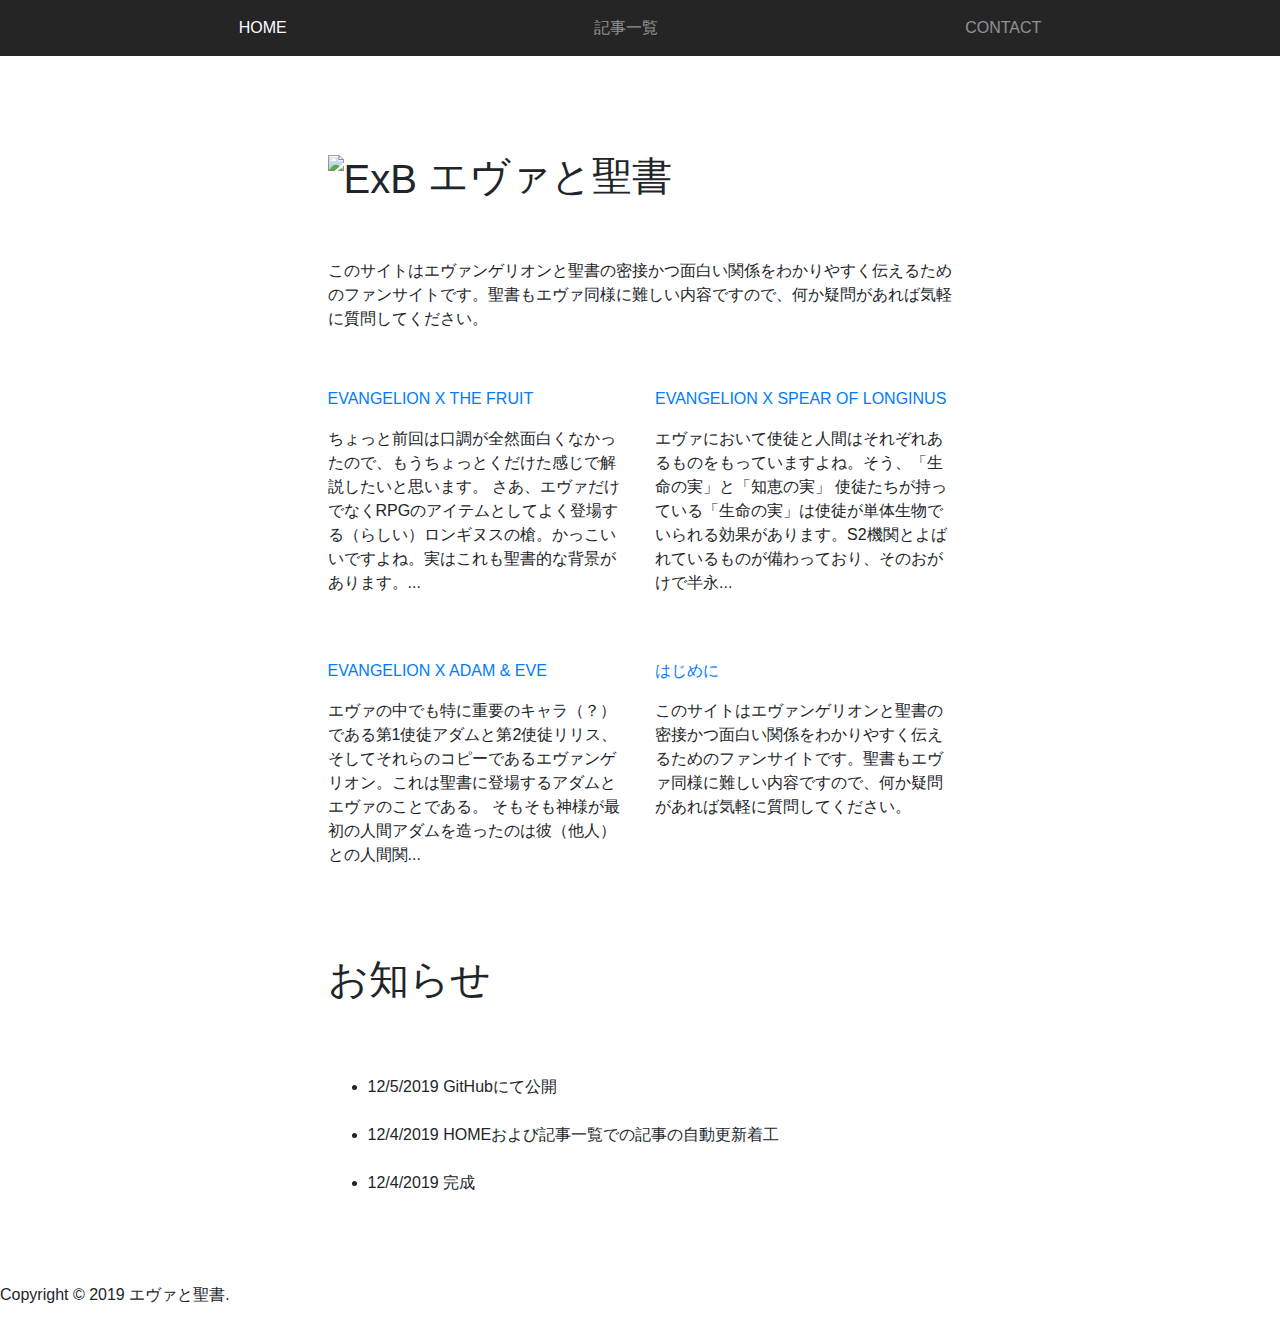
==== index.html @ da750d16 "Update index.html" ====
<!DOCTYPE html>
<html lang='ja'>

<head>

<!-- META TAGS -->
  <meta charset='utf-8'>

  <title>エヴァと聖書</title>

  <link rel="stylesheet" href="https://stackpath.bootstrapcdn.com/bootstrap/4.3.1/css/bootstrap.min.css" integrity="sha384-ggOyR0iXCbMQv3Xipma34MD+dH/1fQ784/j6cY/iJTQUOhcWr7x9JvoRxT2MZw1T" crossorigin="anonymous">
  <script src="https://code.jquery.com/jquery-3.3.1.slim.min.js" integrity="sha384-q8i/X+965DzO0rT7abK41JStQIAqVgRVzpbzo5smXKp4YfRvH+8abtTE1Pi6jizo" crossorigin="anonymous"></script>
  <script src="https://stackpath.bootstrapcdn.com/bootstrap/4.3.1/js/bootstrap.min.js" integrity="sha384-JjSmVgyd0p3pXB1rRibZUAYoIIy6OrQ6VrjIEaFf/nJGzIxFDsf4x0xIM+B07jRM" crossorigin="anonymous"></script>
  <script src="https://cdnjs.cloudflare.com/ajax/libs/popper.js/1.14.7/umd/popper.min.js" integrity="sha384-UO2eT0CpHqdSJQ6hJty5KVphtPhzWj9WO1clHTMGa3JDZwrnQq4sF86dIHNDz0W1" crossorigin="anonymous"></script>
  <link rel='stylesheet' type='text/css' href='normal.css'>

</head>

<body>

<!-- Navigation -->
  <nav class="navbar navbar-expand-lg navbar-dark" style='background-color: #252525;'>
    <div class="container">
        <button class="navbar-toggler" type="button" data-toggle="collapse" data-target="#navbar10">
            <span class="navbar-toggler-icon"></span>
        </button>
        <div class="navbar-collapse collapse" id="navbar10">
            <ul class="navbar-nav nav-fill w-100">
                <li class="nav-item active">
                    <a class="nav-link" href="index.html">HOME</a>
                </li>
                <li class="nav-item">
                    <a class="nav-link" href="archive.html">記事一覧</a>
                </li>
                <li class="nav-item">
                    <a class="nav-link" href="contact.html">CONTACT</a>
                </li>
            </ul>
        </div>
    </div>
  </nav>

<!-- Content -->
  <div class='row'>
    <div class='offset-lg-3 offset-md-3 offset-sm-2 col-lg-6 col-md-6 col-sm-8 mt-5 pt-5'>
      <h1 class='jf'><img draggable='false' ondragstart='return false;' src='img/logo.png' alt='ExB' width= '15%'>      エヴァと聖書</h1>
    </div>
  </div>

  <div class='row'>
    <div class='offset-lg-3 offset-md-3 offset-sm-2 col-lg-6 col-md-6 col-sm-8 mt-5 mb-3 rlineb'>
      <p class='jf'>このサイトはエヴァンゲリオンと聖書の密接かつ面白い関係をわかりやすく伝えるためのファンサイトです。聖書もエヴァ同様に難しい内容ですので、何か疑問があれば気軽に質問してください。</p>
    </div>
  </div>

<!-- Temporary navivation. Responsive 'Recent Posts' planned. -->
  <div class='row'>
    <div class='offset-lg-3 col-lg-3 pt-4'>
      <p class='headline'><a href='fruit.html'>EVANGELION X THE FRUIT</a></p>
      <p class='headcontent pb-4 rlineb'>
        ちょっと前回は口調が全然面白くなかったので、もうちょっとくだけた感じで解説したいと思います。
        さあ、エヴァだけでなくRPGのアイテムとしてよく登場する（らしい）ロンギヌスの槍。かっこいいですよね。実はこれも聖書的な背景があります。...
      </p>
    </div>

    <div class='col-lg-3 pt-4'>
      <p class='headline'><a href='spear.html'>EVANGELION X SPEAR OF LONGINUS</a></p>
      <p class='headcontent pb-4 rlineb'>
        エヴァにおいて使徒と人間はそれぞれあるものをもっていますよね。そう、「生命の実」と「知恵の実」
        使徒たちが持っている「生命の実」は使徒が単体生物でいられる効果があります。S2機関とよばれているものが備わっており、そのおがけで半永...
      </p>
    </div>
  </div>

  <div class='row'>
    <div class='offset-lg-3 col-lg-3 pt-4 rlineb'>
      <p class='headline'><a href='adam.html'>EVANGELION X ADAM & EVE</a></p>
      <p class='headcontent pb-4'>
        エヴァの中でも特に重要のキャラ（？）である第1使徒アダムと第2使徒リリス、そしてそれらのコピーであるエヴァンゲリオン。これは聖書に登場するアダムとエヴァのことである。
        そもそも神様が最初の人間アダムを造ったのは彼（他人）との人間関...
      </p>
    </div>

    <div class='col-lg-3 pt-4 rlineb'>
      <p class='headline'><a href='first.html'>はじめに</a></p>
      <p class='headcontent pb-4'>このサイトはエヴァンゲリオンと聖書の密接かつ面白い関係をわかりやすく伝えるためのファンサイトです。聖書もエヴァ同様に難しい内容ですので、何か疑問があれば気軽に質問してください。</p>
    </div>
  </div>

  <div class='row mt-5 mb-5'>
    <div class='offset-lg-3 col-lg-6'>
      <h1 class='jf mb-5'>お知らせ</h1>
        <ul class='jf rlinel'><br>
          <li>12/5/2019 GitHubにて公開</li><br>
          <li>12/4/2019 HOMEおよび記事一覧での記事の自動更新着工</li><br>
          <li>12/4/2019 完成</li><br>
        </ul>
    </div>
  </div>

<!-- Footer. Change year when applicable. -->
  <footer class='rlinet'>
      <p>Copyright © 2019 エヴァと聖書.</p>
  </footer>

</body>

</html>
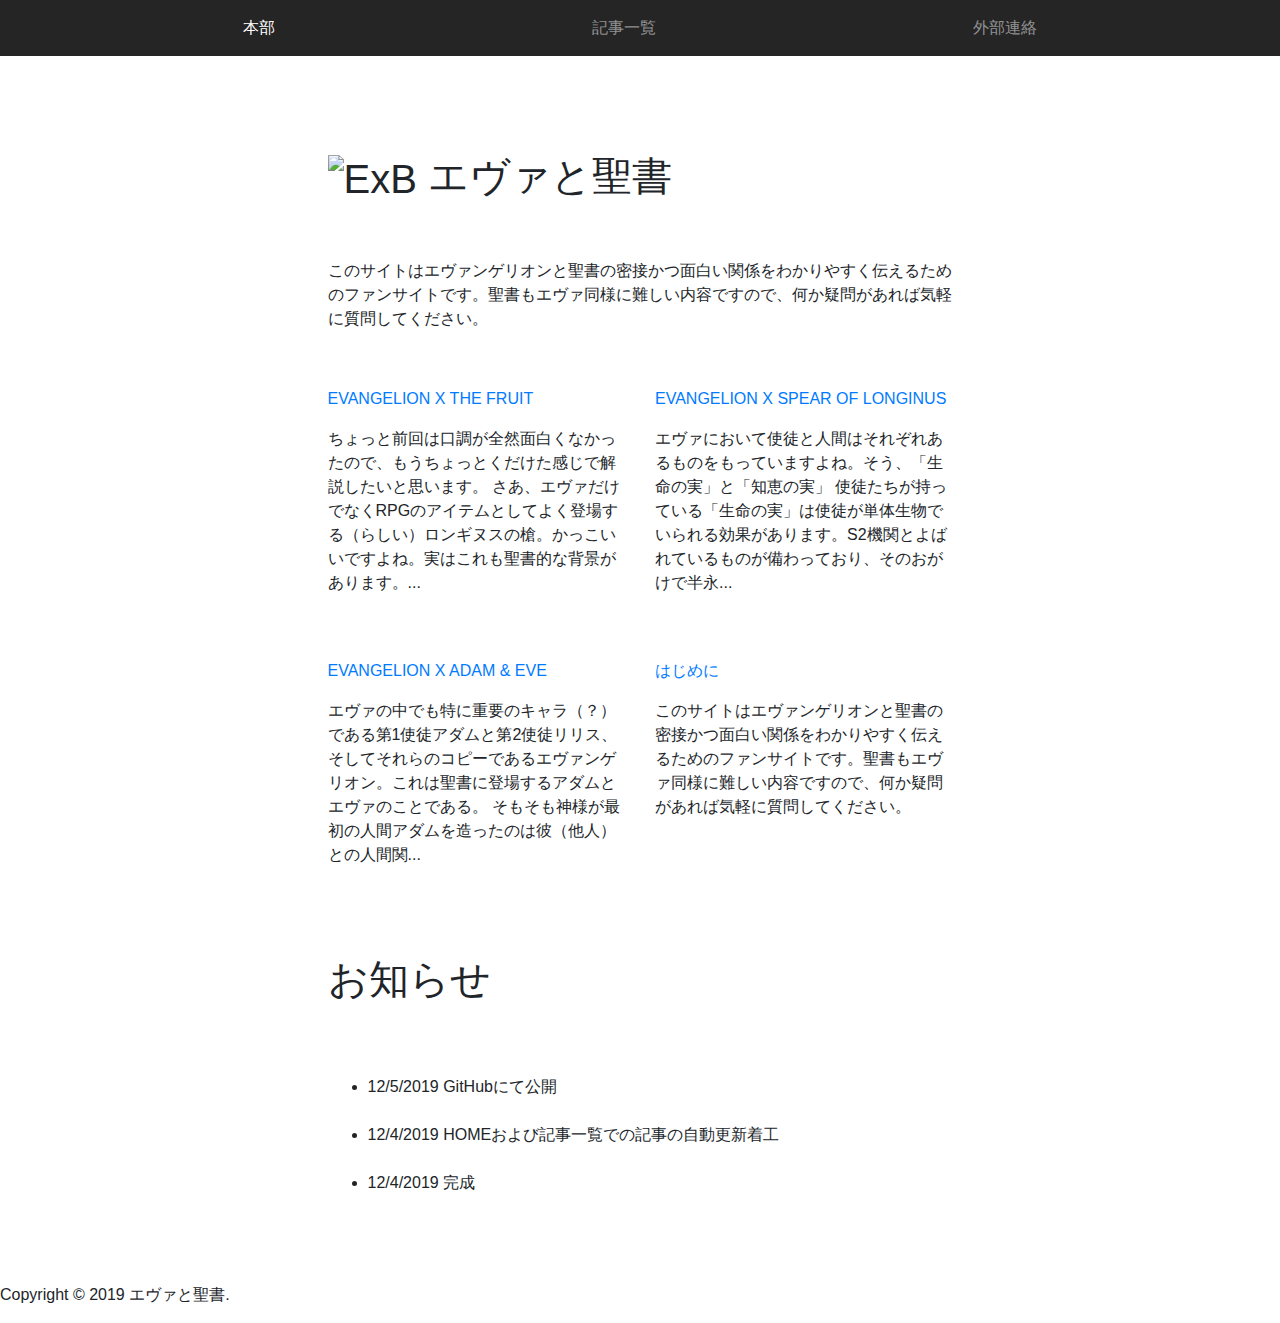
==== commit 67c92845: "Update index.html" ====
--- a/index.html
+++ b/index.html
@@ -27,13 +27,13 @@
         <div class="navbar-collapse collapse" id="navbar10">
             <ul class="navbar-nav nav-fill w-100">
                 <li class="nav-item active">
-                    <a class="nav-link" href="index.html">HOME</a>
+                    <a class="nav-link" href="index.html">本部</a>
                 </li>
                 <li class="nav-item">
                     <a class="nav-link" href="archive.html">記事一覧</a>
                 </li>
                 <li class="nav-item">
-                    <a class="nav-link" href="contact.html">CONTACT</a>
+                    <a class="nav-link" href="contact.html">外部連絡</a>
                 </li>
             </ul>
         </div>
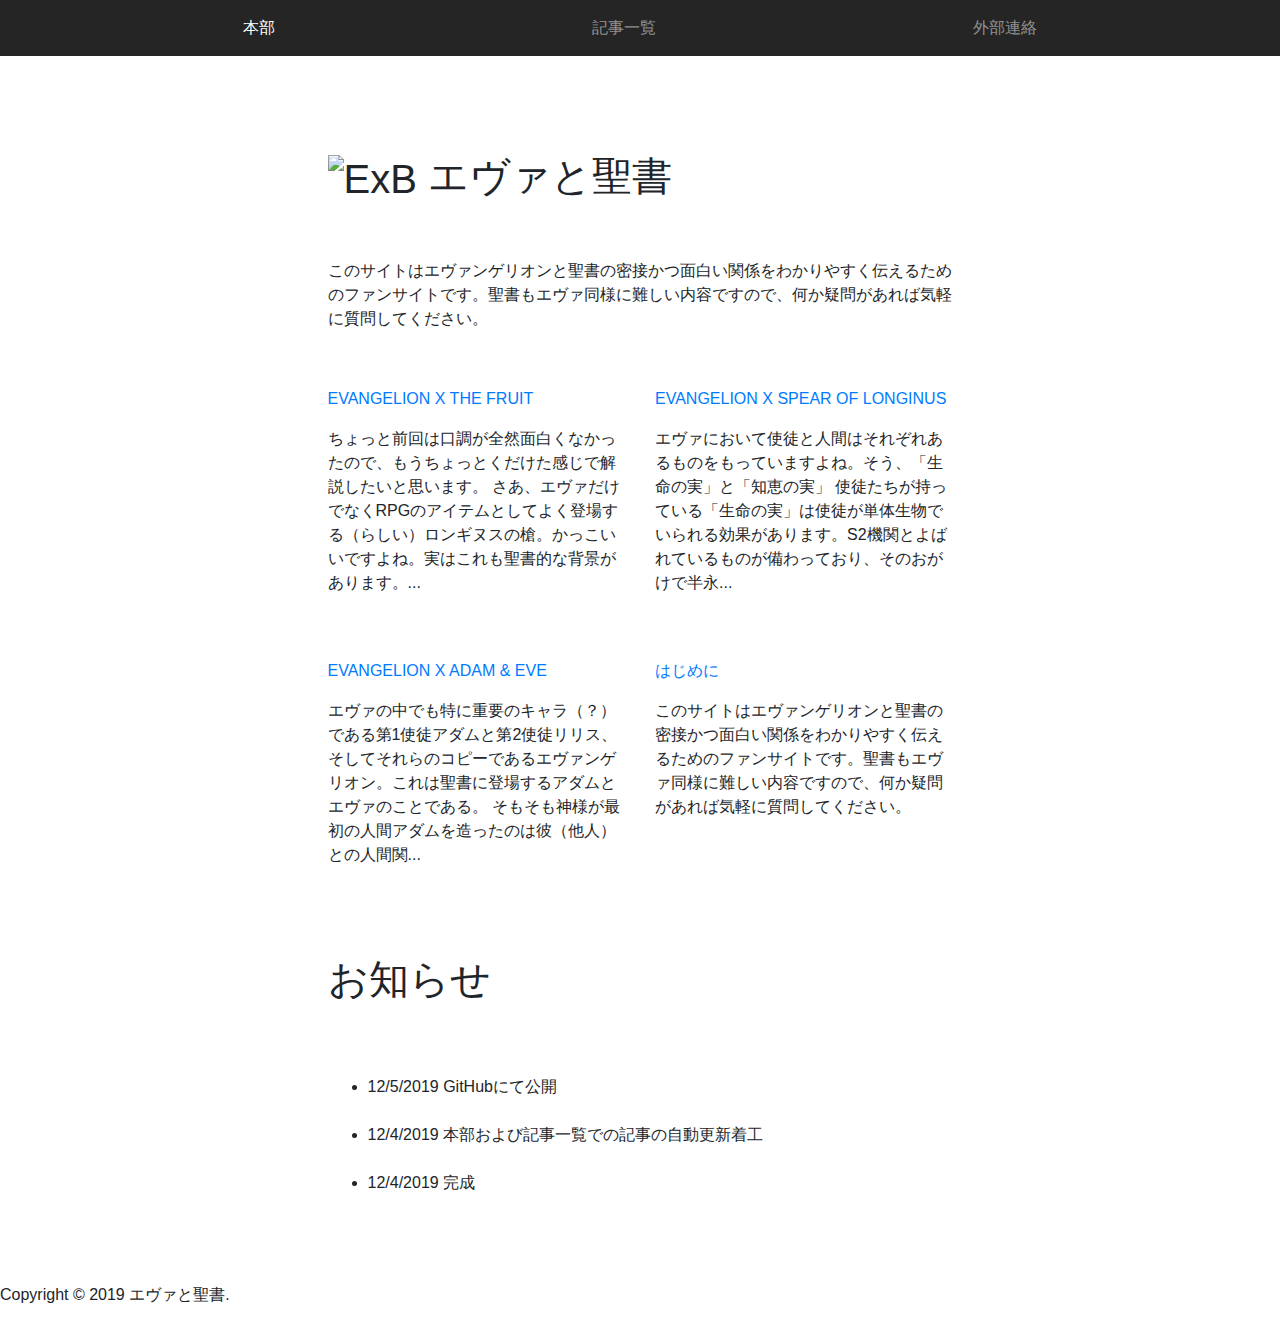
==== commit 97ac5db3: "Update index.html" ====
--- a/index.html
+++ b/index.html
@@ -92,7 +92,7 @@
       <h1 class='jf mb-5'>お知らせ</h1>
         <ul class='jf rlinel'><br>
           <li>12/5/2019 GitHubにて公開</li><br>
-          <li>12/4/2019 HOMEおよび記事一覧での記事の自動更新着工</li><br>
+          <li>12/4/2019 本部および記事一覧での記事の自動更新着工</li><br>
           <li>12/4/2019 完成</li><br>
         </ul>
     </div>
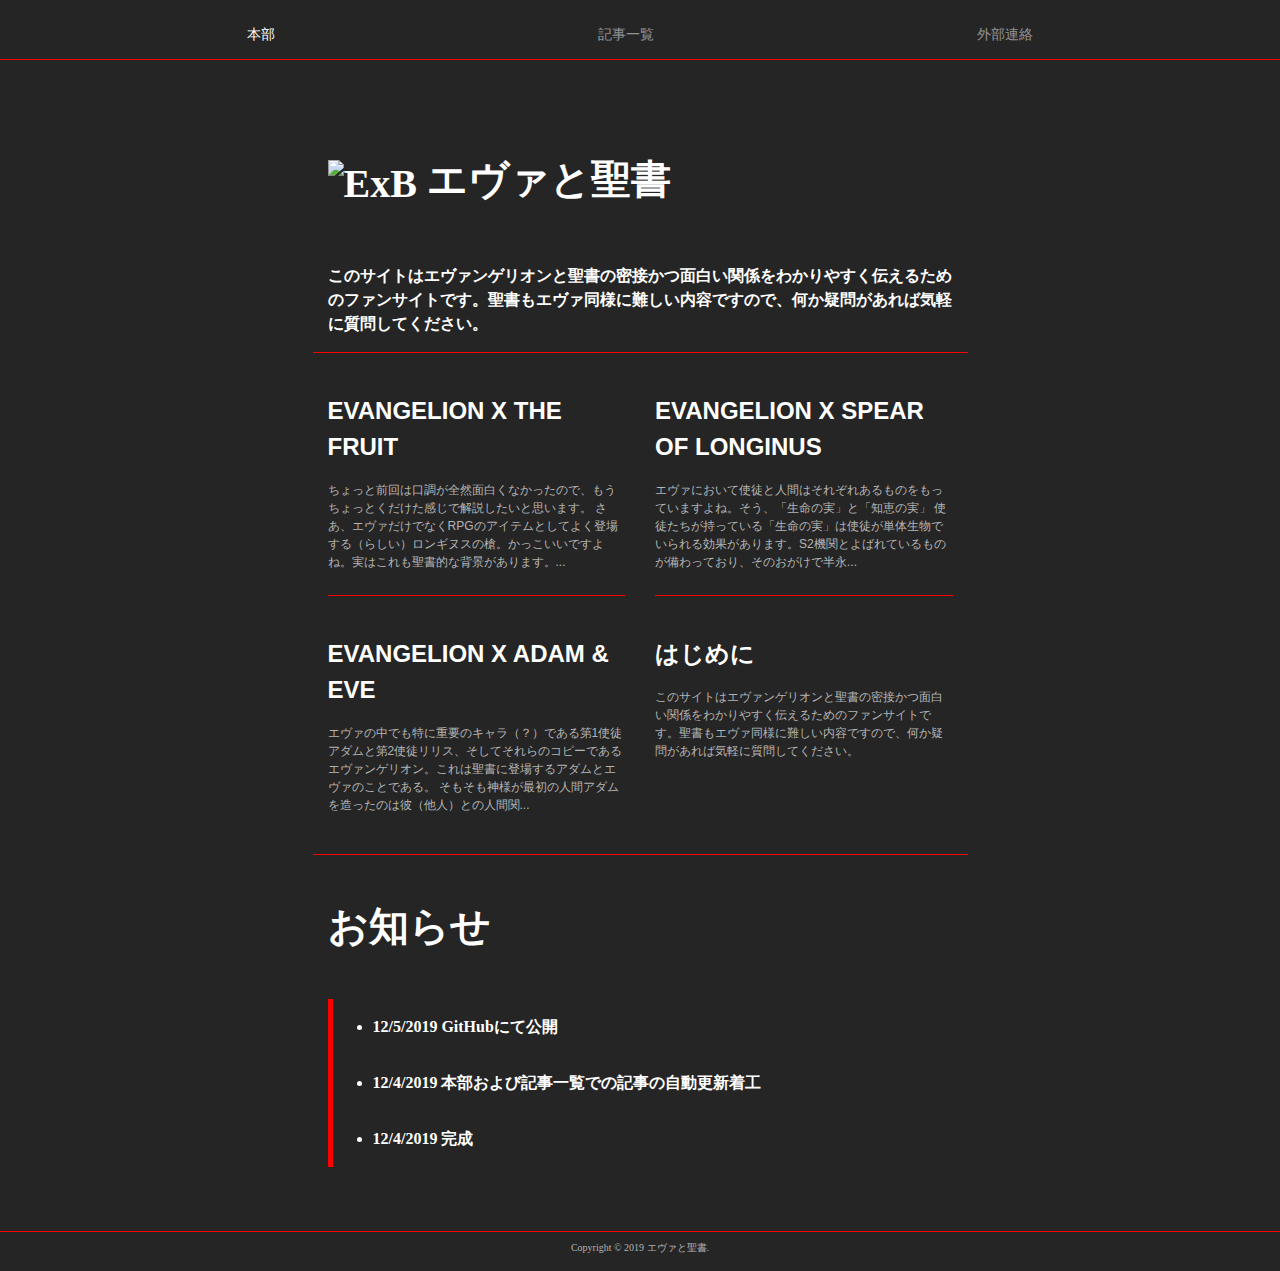
==== commit 1a08067d: "Add existing file" ====
--- a/index.html
+++ b/index.html
@@ -13,6 +13,7 @@
   <script src="https://stackpath.bootstrapcdn.com/bootstrap/4.3.1/js/bootstrap.min.js" integrity="sha384-JjSmVgyd0p3pXB1rRibZUAYoIIy6OrQ6VrjIEaFf/nJGzIxFDsf4x0xIM+B07jRM" crossorigin="anonymous"></script>
   <script src="https://cdnjs.cloudflare.com/ajax/libs/popper.js/1.14.7/umd/popper.min.js" integrity="sha384-UO2eT0CpHqdSJQ6hJty5KVphtPhzWj9WO1clHTMGa3JDZwrnQq4sF86dIHNDz0W1" crossorigin="anonymous"></script>
   <link rel='stylesheet' type='text/css' href='normal.css'>
+  <link rel="shortcut icon" href="favicon.ico" type="image/x-icon">
 
 </head>
 
@@ -43,7 +44,7 @@
 <!-- Content -->
   <div class='row'>
     <div class='offset-lg-3 offset-md-3 offset-sm-2 col-lg-6 col-md-6 col-sm-8 mt-5 pt-5'>
-      <h1 class='jf'><img draggable='false' ondragstart='return false;' src='img/logo.png' alt='ExB' width= '15%'>      エヴァと聖書</h1>
+      <h1 class='jf'><img draggable='false' ondragstart='return false;' src='img/logo.png' alt='ExB' width= '142'>      エヴァと聖書</h1>
     </div>
   </div>
 
@@ -90,10 +91,10 @@
   <div class='row mt-5 mb-5'>
     <div class='offset-lg-3 col-lg-6'>
       <h1 class='jf mb-5'>お知らせ</h1>
-        <ul class='jf rlinel'><br>
-          <li>12/5/2019 GitHubにて公開</li><br>
-          <li>12/4/2019 本部および記事一覧での記事の自動更新着工</li><br>
-          <li>12/4/2019 完成</li><br>
+        <ul class='jf rlinel' style='line-height: 3.5;'>
+          <li>12/5/2019 GitHubにて公開</li>
+          <li>12/4/2019 本部および記事一覧での記事の自動更新着工</li>
+          <li>12/4/2019 完成</li>
         </ul>
     </div>
   </div>
--- a/normal.css
+++ b/normal.css
@@ -0,0 +1,113 @@
+html {
+  height: 100%;
+  overflow-x: hidden;
+}
+
+body {
+  background-color: #252525;
+  color: white;
+
+  min-height: 100%;
+  display: flex;
+  flex-direction: column;
+}
+
+
+.navbar-nav a {
+  font-size: 14px !important;
+  font-family: 'HiraMinPro-W6', 'MS Mincho', serif;
+  color: white;
+}
+
+.navbar {
+  max-height: 50px !important;
+  border-bottom: 1px solid #ff0000;
+  margin-top: 10px;
+}
+
+.jf {
+  font-family: 'HiraMinPro-W6', 'MS Mincho', serif;
+  font-weight: bold;
+}
+
+.title {
+  font-family: 'Arial', sans-serif;
+  color: white;
+  font-weight: bold;
+  font-size: 36px;
+}
+
+.headline {
+  font-family: 'Arial', sans-serif;
+  color: white;
+  font-weight: bold;
+  font-size: 24px;
+}
+
+.headcontent {
+  font-family: 'Arial', sans-serif;
+  color: #B4B4B4;
+  font-size: 12px;
+}
+
+.content {
+  font-family: 'Hiragina Kaku Gothic ProN','HiraKakuProN-W3', 'MS Gothic', sans-serif;
+  text-align: justify;
+  color: white;
+  font-size: 16px;
+}
+
+.rline {
+  border: 1px solid #ff0000;
+}
+
+.rlinet {
+  border-top: 1px solid #ff0000;
+}
+
+.rlineb {
+  border-bottom: 1px solid #ff0000;
+}
+
+.rlinel {
+  border-left: 5px solid #ff0000;
+}
+
+.next {
+  font-size: 10px;
+  font-family: sans-serif;
+}
+
+footer {
+  margin-top: auto;
+  background-color: #252525;
+  text-align: center;
+  font-size: 10px;
+  font-family: 'HiraMinPro-W6', 'MS Mincho', serif;
+  color: #B2B2B2;
+  padding-top: 8px;
+}
+
+.just {
+  text-align: justify;
+}
+
+a {
+  color: #ffffff;
+  text-decoration: none;
+}
+
+a:hover {
+  color: #B4B4B4;
+  text-decoration: none;
+}
+
+a.ex {
+  color: #ff0000;
+  text-decoration: none;
+}
+
+a.ex:hover {
+  color: #6E0000;
+  text-decoration: none;
+}
